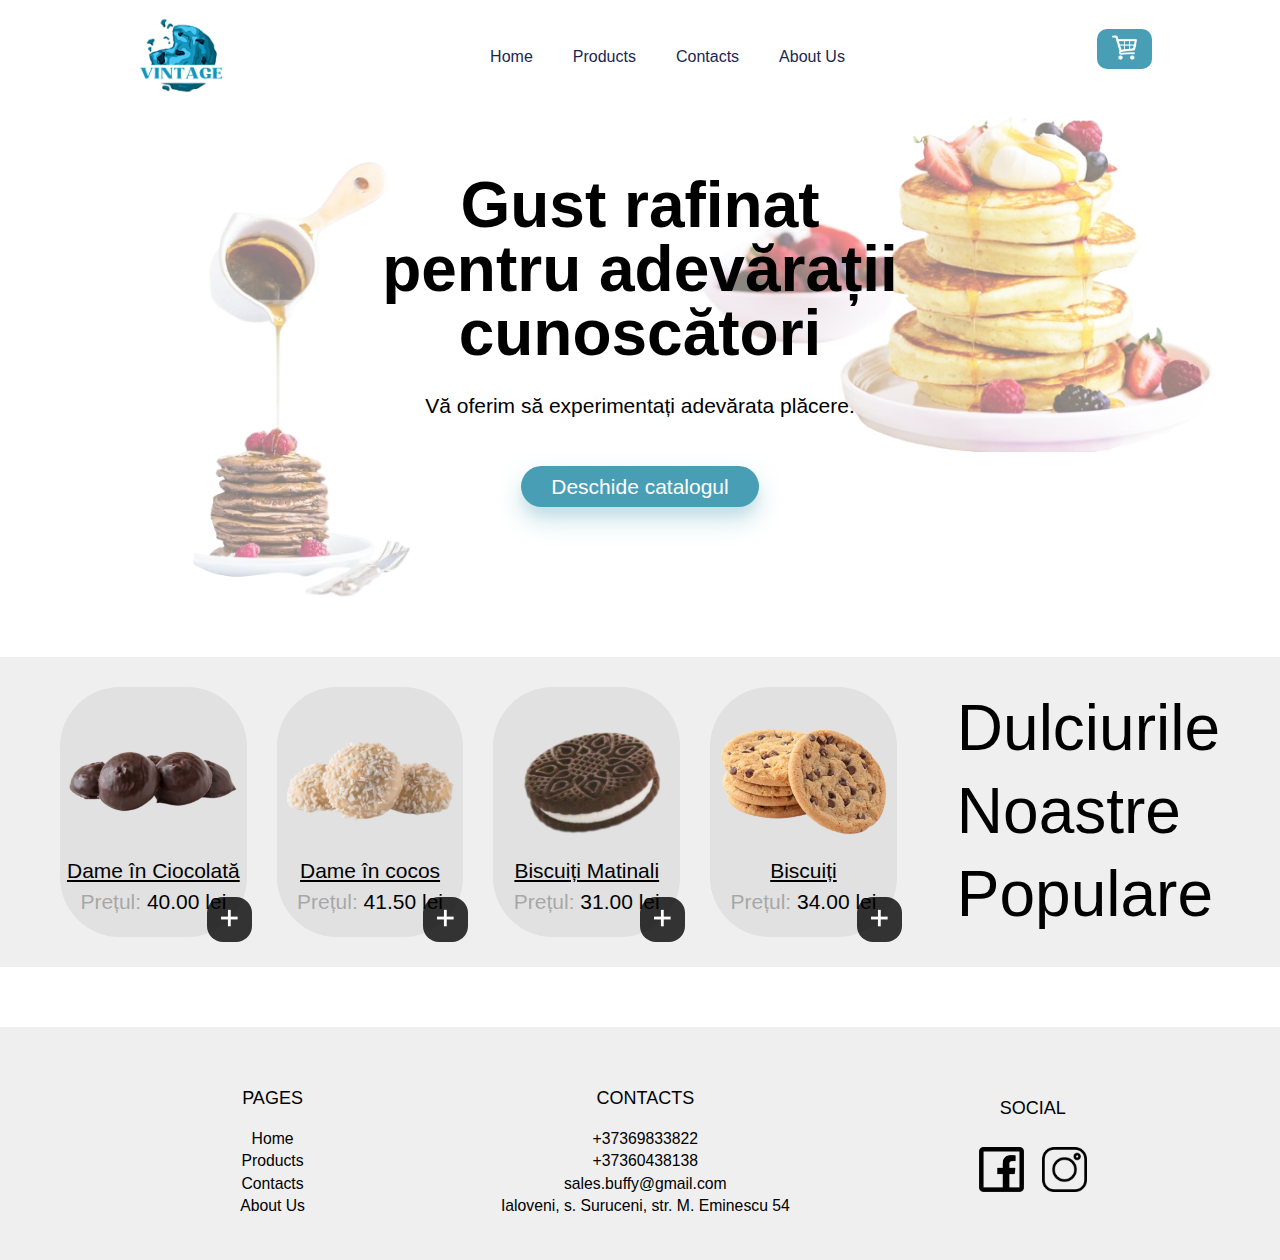
==== index.html @ 69442fd3 "update scroll+product" ====
<!DOCTYPE html>
<html lang="en">

<head>
    <meta charset="UTF-8">
    <meta http-equiv="X-UA-Compatible" content="IE=edge">
    <meta name="viewport" content="width=device-width, initial-scale=1.0">
    <title>Vintage</title>
    <link rel="stylesheet" href="./css/header.css">
    <link rel="stylesheet" href="./css/home.css">
    <link rel="stylesheet" href="./css/footer.css">
    <script src="./js/header.js"></script>
    <script src="./js/products.js"></script>
</head>

<body>
    <div class="header" id="header">
        <div>
            <a href="index.html"><img src="./image/logo.png" onmouseover="this.src='./image/logo2.png'" onmouseout="this.src='./image/logo.png';"></a>
        </div>

        <div id="fullmenu">

            <div>
                <a href="index.html">Home</a>
                <a href="categories.html">Products</a>
                <a href="contacts.html">Contacts</a>
                <a href="aboutus.html">About Us</a>
            </div>
            <div>
                <a href="cart.html"><img src="./image/cart.png"></a>
            </div>
        </div>

        <div onclick="openMenu()" class="burger" id="burger">
            <div class="line"></div>
            <div class="line"></div>
            <div class="line"></div>
        </div>
        <div onclick="closeMenu()" class="close-btn" id="close-btn">&#x2715;</div>
    </div>


    <div class="bgmain">
        <img src="./image/bg2.png">
        <img src="./image/bg3.png">

        <div>
            <h1>Gust rafinat <br> pentru adevărații<br> cunoscători</h1>
            <h2>Vă oferim să experimentați adevărata plăcere.</h2>
            <a href="./categories.html">Deschide catalogul</a>
        </div>
    </div>

    <div class="products">
        <div id="homeProducts"></div>
        <h3>Dulciurile <br> Noastre <br> Populare</h3>
    </div>

    <footer>
        <div class="r1">
            <div class="title">PAGES</div>
            <div><a href="index.html">Home</a></div>
            <div><a href="categories.html">Products</a></div>
            <div><a href="contacts.html">Contacts</a></div>
            <div><a href="aboutus.html">About Us</a></div>
        </div>
        <div class="r2">
            <div class="title">CONTACTS</div>
            <div>+37369833822</div>
            <div>+37360438138</div>
            <div>
                <a
                    href="https://mail.google.com/mail/u/0/#inbox?compose=DmwnWsTKzjHXPfWsfNsQwHJkFnXSbMvwcZqpQcCDzGdRkpkwcccqTbshHFLcXXMTNTQDKDZcHGvq">sales.buffy@gmail.com</a>
            </div>
            <div>Ialoveni, s. Suruceni, str. M. Eminescu 54</div>
        </div>
        <div class="r3">
            <div class="title">SOCIAL</div>
            <div class="images">
                <a href="https://www.facebook.com/buffy.cookies/"><img src="./image/facebook.png"></a>
                <a href="https://www.instagram.com/buffycookies/"><img src="./image/insta.png"></a>
            </div>
    </footer>
</body>

<script type="text/javascript">
    initHomeProducts();
</script>

</html>
---- css/header.css ----
/* http://meyerweb.com/eric/tools/css/reset/ 
   v2.0 | 20110126
   License: none (public domain)
*/
html,
body,
div,
span,
applet,
object,
iframe,
h1,
h2,
h3,
h4,
h5,
h6,
p,
blockquote,
pre,
a,
abbr,
acronym,
address,
big,
cite,
code,
del,
dfn,
em,
img,
ins,
kbd,
q,
s,
samp,
small,
strike,
strong,
sub,
sup,
tt,
var,
b,
u,
i,
center,
dl,
dt,
dd,
ol,
ul,
li,
fieldset,
form,
label,
legend,
table,
caption,
tbody,
tfoot,
thead,
tr,
th,
td,
article,
aside,
canvas,
details,
embed,
figure,
figcaption,
footer,
header,
hgroup,
menu,
nav,
output,
ruby,
section,
summary,
time,
mark,
audio,
video {
  margin: 0;
  padding: 0;
  border: 0;
  font-size: 100%;
  vertical-align: baseline;
  font-family: -apple-system, BlinkMacSystemFont, Segoe UI, Roboto, Oxygen, Ubuntu, Cantarell, Fira Sans, Droid Sans, Helvetica Neue, sans-serif;
}

/* HTML5 display-role reset for older browsers */
article,
aside,
details,
figcaption,
figure,
footer,
header,
hgroup,
menu,
nav,
section {
  display: block;
}

body {
  line-height: 1;
}

ol,
ul {
  list-style: none;
}

blockquote,
q {
  quotes: none;
}

blockquote:before,
blockquote:after,
q:before,
q:after {
  content: "";
  content: none;
}

table {
  border-collapse: collapse;
  border-spacing: 0;
}

.header {
  display: flex;
  align-items: center;
  padding: 0 10vw;
}
.header > div:nth-child(1) > a > img {
  width: 110px;
}
@media only screen and (max-width: 1024px) {
  .header > div:nth-child(1) > a > img {
    width: 80px;
  }
}
.header > div:nth-child(2) {
  display: flex;
  flex: 1;
}
@media only screen and (max-width: 1024px) {
  .header > div:nth-child(2) {
    display: none;
    background-color: white;
    flex-direction: column;
    position: fixed;
    width: 100%;
    height: 100%;
    z-index: 2;
    left: 0;
    top: 0;
  }
}
.header > div:nth-child(2) > div:nth-child(1) {
  justify-content: center;
  text-align: center;
  display: flex;
  width: 450px;
  flex: 1;
}
@media only screen and (max-width: 1024px) {
  .header > div:nth-child(2) > div:nth-child(1) {
    flex-direction: column;
    width: 100%;
  }
}
.header > div:nth-child(2) > div:nth-child(1) a {
  text-decoration: none;
  color: #1b264f;
  margin: 20px;
}
.header > div:nth-child(2) > div:nth-child(1) a:hover {
  color: #489fb5;
}
.header > div:nth-child(2) > div:nth-child(2) {
  height: 40px;
  background-color: #489fb5;
  border-radius: 10px;
  position: relative;
  display: flex;
  align-items: center;
  overflow: hidden;
}
@media only screen and (max-width: 1024px) {
  .header > div:nth-child(2) > div:nth-child(2) {
    top: -30vh;
    width: 9vh;
    justify-content: center;
    margin: auto;
  }
}
.header > div:nth-child(2) > div:nth-child(2) a {
  padding: 5px 10px;
}
.header > div:nth-child(2) > div:nth-child(2) a:hover {
  background-color: #1a5c6c;
}
.header > div:nth-child(2) > div:nth-child(2) a > img {
  width: 25px;
  margin: 5px;
}
.header .burger {
  display: none;
  position: absolute;
  top: 5vh;
  right: 5vh;
  z-index: 3;
}
@media only screen and (max-width: 1024px) {
  .header .burger {
    display: block;
  }
}
.header .burger > .line {
  height: 0.3vh;
  width: 3vh;
  border-radius: 10px;
  background-color: black;
  margin-bottom: 0.7vh;
}

.close-btn {
  display: none;
  position: absolute;
  top: 4vh;
  right: 5vh;
  font-size: 24px;
  color: #333;
  background-color: transparent;
  border: none;
  cursor: pointer;
  outline: none;
  z-index: 5;
}
@media only screen and (max-width: 1024px) {
  .close-btn {
    position: fixed;
  }
}/*# sourceMappingURL=header.css.map */
---- css/home.css ----
/* http://meyerweb.com/eric/tools/css/reset/ 
   v2.0 | 20110126
   License: none (public domain)
*/
html,
body,
div,
span,
applet,
object,
iframe,
h1,
h2,
h3,
h4,
h5,
h6,
p,
blockquote,
pre,
a,
abbr,
acronym,
address,
big,
cite,
code,
del,
dfn,
em,
img,
ins,
kbd,
q,
s,
samp,
small,
strike,
strong,
sub,
sup,
tt,
var,
b,
u,
i,
center,
dl,
dt,
dd,
ol,
ul,
li,
fieldset,
form,
label,
legend,
table,
caption,
tbody,
tfoot,
thead,
tr,
th,
td,
article,
aside,
canvas,
details,
embed,
figure,
figcaption,
footer,
header,
hgroup,
menu,
nav,
output,
ruby,
section,
summary,
time,
mark,
audio,
video {
  margin: 0;
  padding: 0;
  border: 0;
  font-size: 100%;
  vertical-align: baseline;
  font-family: -apple-system, BlinkMacSystemFont, Segoe UI, Roboto, Oxygen, Ubuntu, Cantarell, Fira Sans, Droid Sans, Helvetica Neue, sans-serif;
}

/* HTML5 display-role reset for older browsers */
article,
aside,
details,
figcaption,
figure,
footer,
header,
hgroup,
menu,
nav,
section {
  display: block;
}

body {
  line-height: 1;
}

ol,
ul {
  list-style: none;
}

blockquote,
q {
  quotes: none;
}

blockquote:before,
blockquote:after,
q:before,
q:after {
  content: "";
  content: none;
}

table {
  border-collapse: collapse;
  border-spacing: 0;
}

body {
  overflow-x: hidden;
  font-family: -apple-system, BlinkMacSystemFont, Segoe UI, Roboto, Oxygen, Ubuntu, Cantarell, Fira Sans, Droid Sans, Helvetica Neue, sans-serif;
  overflow-y: scroll;
}

.bgmain {
  position: relative;
  overflow: hidden;
}
.bgmain > img:first-of-type {
  position: absolute;
  left: 15%;
  top: 10%;
  height: 90%;
}
@media only screen and (max-width: 1024px) {
  .bgmain > img:first-of-type {
    display: none;
  }
}
.bgmain > img:last-of-type {
  position: absolute;
  right: 5%;
  top: 0;
  height: 70%;
}
@media only screen and (max-width: 1024px) {
  .bgmain > img:last-of-type {
    position: absolute;
    right: 2%;
    top: 10%;
    height: 90%;
  }
}
.bgmain > div {
  position: relative;
  z-index: 1;
  margin: 0 auto;
  display: flex;
  flex-direction: column;
  align-items: center;
  background-color: rgba(255, 255, 255, 0.5);
  padding: 60px 0 90px;
}
@media only screen and (max-width: 1024px) {
  .bgmain > div {
    padding: 50px 20px 30px;
    background-color: rgba(255, 255, 255, 0.724);
  }
}
.bgmain > div > h1 {
  font-size: 64px;
  text-align: center;
  font-weight: 600;
}
@media only screen and (max-width: 1024px) {
  .bgmain > div > h1 {
    font-size: 36px;
  }
}
.bgmain > div > h2 {
  font-size: 21px;
  font-weight: 400;
  margin-top: 30px;
}
@media only screen and (max-width: 1024px) {
  .bgmain > div > h2 {
    font-size: 18px;
    text-align: center;
  }
}
.bgmain > div > a {
  text-decoration: none;
  color: white;
  background-color: #489fb5;
  font-size: 21px;
  padding: 10px 30px;
  border-radius: 30px;
  margin-top: 50px;
  font-weight: 400;
  box-shadow: rgba(72, 159, 181, 0.2941176471) 0px 1.4vh 2.8vh, rgba(72, 159, 181, 0.0901960784) 0px 1vh 1vh;
}
.bgmain > div > a:hover {
  background-color: rgba(72, 159, 181, 0.7960784314);
}
@media only screen and (max-width: 1024px) {
  .bgmain > div > a {
    margin-top: 50px;
  }
}

.products {
  display: flex;
  padding: 30px 60px;
  background-color: rgba(128, 128, 128, 0.124);
  margin: 60px 0;
}
@media only screen and (max-width: 1024px) {
  .products {
    flex-direction: column-reverse;
    padding: 30px 20px;
  }
}
.products > div {
  display: flex;
  flex: 1;
  margin-right: 60px;
}
@media only screen and (max-width: 1024px) {
  .products > div {
    flex-direction: column;
    margin-right: 0;
  }
}
.products > div > div {
  flex: 1;
  background-color: rgba(128, 128, 128, 0.124);
  margin-right: 30px;
  border-radius: 60px;
  display: flex;
  flex-direction: column;
  align-items: center;
  justify-content: center;
  position: relative;
  text-decoration: none;
}
.products > div > div:last-of-type {
  margin-right: 0px;
}
@media only screen and (max-width: 1024px) {
  .products > div > div {
    margin-right: 0;
    border-radius: 8px;
    margin-top: 30px;
    padding: 30px 0 0;
  }
}
.products > div > div > img {
  width: 90%;
  height: 120px;
  -o-object-fit: contain;
     object-fit: contain;
  padding: 1vh 1vh;
}
.products > div > div > p,
.products > div > div a {
  color: rgba(128, 128, 128, 0.6);
  font-size: 21px;
  margin-top: 10px;
}
.products > div > div > p > span,
.products > div > div a > span {
  color: black;
}
.products > div > div > a {
  color: black;
}
.products > div > div > a:hover {
  text-decoration: none;
}
.products > div > div > button {
  position: absolute;
  bottom: -5px;
  right: -5px;
  background-color: rgba(0, 0, 0, 0.787);
  outline: none;
  border: 0;
  width: 45px;
  height: 45px;
  border-radius: 16px;
  cursor: pointer;
}
@media only screen and (max-width: 1024px) {
  .products > div > div > button {
    position: relative;
    width: 100%;
    right: 0;
    bottom: 0;
    border-radius: 0;
    margin-top: 20px;
    border-bottom-left-radius: 12px;
    border-bottom-right-radius: 12px;
  }
}
.products > div > div > button:hover {
  opacity: 0.8;
}
.products > div > div > button > img {
  width: 25px;
}
.products > h3 {
  line-height: 1.3;
  font-size: 64px;
  font-weight: 100;
}
@media only screen and (max-width: 1024px) {
  .products > h3 {
    font-size: 32px;
    text-align: center;
  }
  .products > h3 > br {
    display: none;
  }
}/*# sourceMappingURL=home.css.map */
---- css/footer.css ----
/* http://meyerweb.com/eric/tools/css/reset/ 
   v2.0 | 20110126
   License: none (public domain)
*/
html,
body,
div,
span,
applet,
object,
iframe,
h1,
h2,
h3,
h4,
h5,
h6,
p,
blockquote,
pre,
a,
abbr,
acronym,
address,
big,
cite,
code,
del,
dfn,
em,
img,
ins,
kbd,
q,
s,
samp,
small,
strike,
strong,
sub,
sup,
tt,
var,
b,
u,
i,
center,
dl,
dt,
dd,
ol,
ul,
li,
fieldset,
form,
label,
legend,
table,
caption,
tbody,
tfoot,
thead,
tr,
th,
td,
article,
aside,
canvas,
details,
embed,
figure,
figcaption,
footer,
header,
hgroup,
menu,
nav,
output,
ruby,
section,
summary,
time,
mark,
audio,
video {
  margin: 0;
  padding: 0;
  border: 0;
  font-size: 100%;
  vertical-align: baseline;
  font-family: -apple-system, BlinkMacSystemFont, Segoe UI, Roboto, Oxygen, Ubuntu, Cantarell, Fira Sans, Droid Sans, Helvetica Neue, sans-serif;
}

/* HTML5 display-role reset for older browsers */
article,
aside,
details,
figcaption,
figure,
footer,
header,
hgroup,
menu,
nav,
section {
  display: block;
}

body {
  line-height: 1;
}

ol,
ul {
  list-style: none;
}

blockquote,
q {
  quotes: none;
}

blockquote:before,
blockquote:after,
q:before,
q:after {
  content: "";
  content: none;
}

table {
  border-collapse: collapse;
  border-spacing: 0;
}

body {
  overflow-x: hidden;
}

footer {
  display: flex;
  text-align: center;
  position: relative;
  left: 0;
  width: 100%;
  padding: 20px;
  background-color: #efefef;
  justify-content: center;
  align-items: center;
}
@media only screen and (max-width: 1024px) {
  footer {
    padding: 0;
    flex-wrap: wrap;
  }
}
footer > .r1 {
  line-height: 2.5vh;
  padding: 2.5vh 10vh;
}
@media only screen and (max-width: 1024px) {
  footer > .r1 {
    line-height: 3vh;
  }
}
footer > .r1 > .title {
  font-size: 2vh;
  font-weight: 500;
  margin: 2vh 2vh;
}
@media only screen and (max-width: 1024px) {
  footer > .r1 > .title {
    font-size: 3vh;
  }
}
footer > .r1 > div > a {
  text-decoration: none;
  color: black;
  font-size: 1.75vh;
}
@media only screen and (max-width: 1024px) {
  footer > .r1 > div > a {
    font-size: 2.5vh;
  }
}
footer > .r2 {
  line-height: 2.5vh;
  padding: 2.5vh 10vh;
}
@media only screen and (max-width: 1024px) {
  footer > .r2 {
    line-height: 3vh;
  }
}
footer > .r2 > .title {
  font-size: 2vh;
  font-weight: 500;
  margin: 2vh 2vh;
}
@media only screen and (max-width: 1024px) {
  footer > .r2 > .title {
    font-size: 3vh;
  }
}
footer > .r2 > div {
  font-size: 1.75vh;
}
@media only screen and (max-width: 1024px) {
  footer > .r2 > div {
    font-size: 2.25vh;
  }
}
footer > .r2 > div > a {
  text-decoration: none;
  color: black;
}
footer > .r3 {
  line-height: 2.5vh;
  padding: 2.5vh 10vh;
}
@media only screen and (max-width: 1024px) {
  footer > .r3 {
    line-height: 3vh;
  }
}
footer > .r3 > .title {
  font-size: 2vh;
  font-weight: 500;
  margin: 2vh 2vh;
}
@media only screen and (max-width: 1024px) {
  footer > .r3 > .title {
    font-size: 3vh;
  }
}
footer > .r3 > .images {
  display: inline-flex;
  justify-content: center;
  align-items: center;
}
footer > .r3 > .images > a > img {
  width: 45px;
  margin: 1vh 1vh;
}
@media only screen and (max-width: 1024px) {
  footer > .r3 > .images > a > img {
    width: 35px;
  }
}/*# sourceMappingURL=footer.css.map */
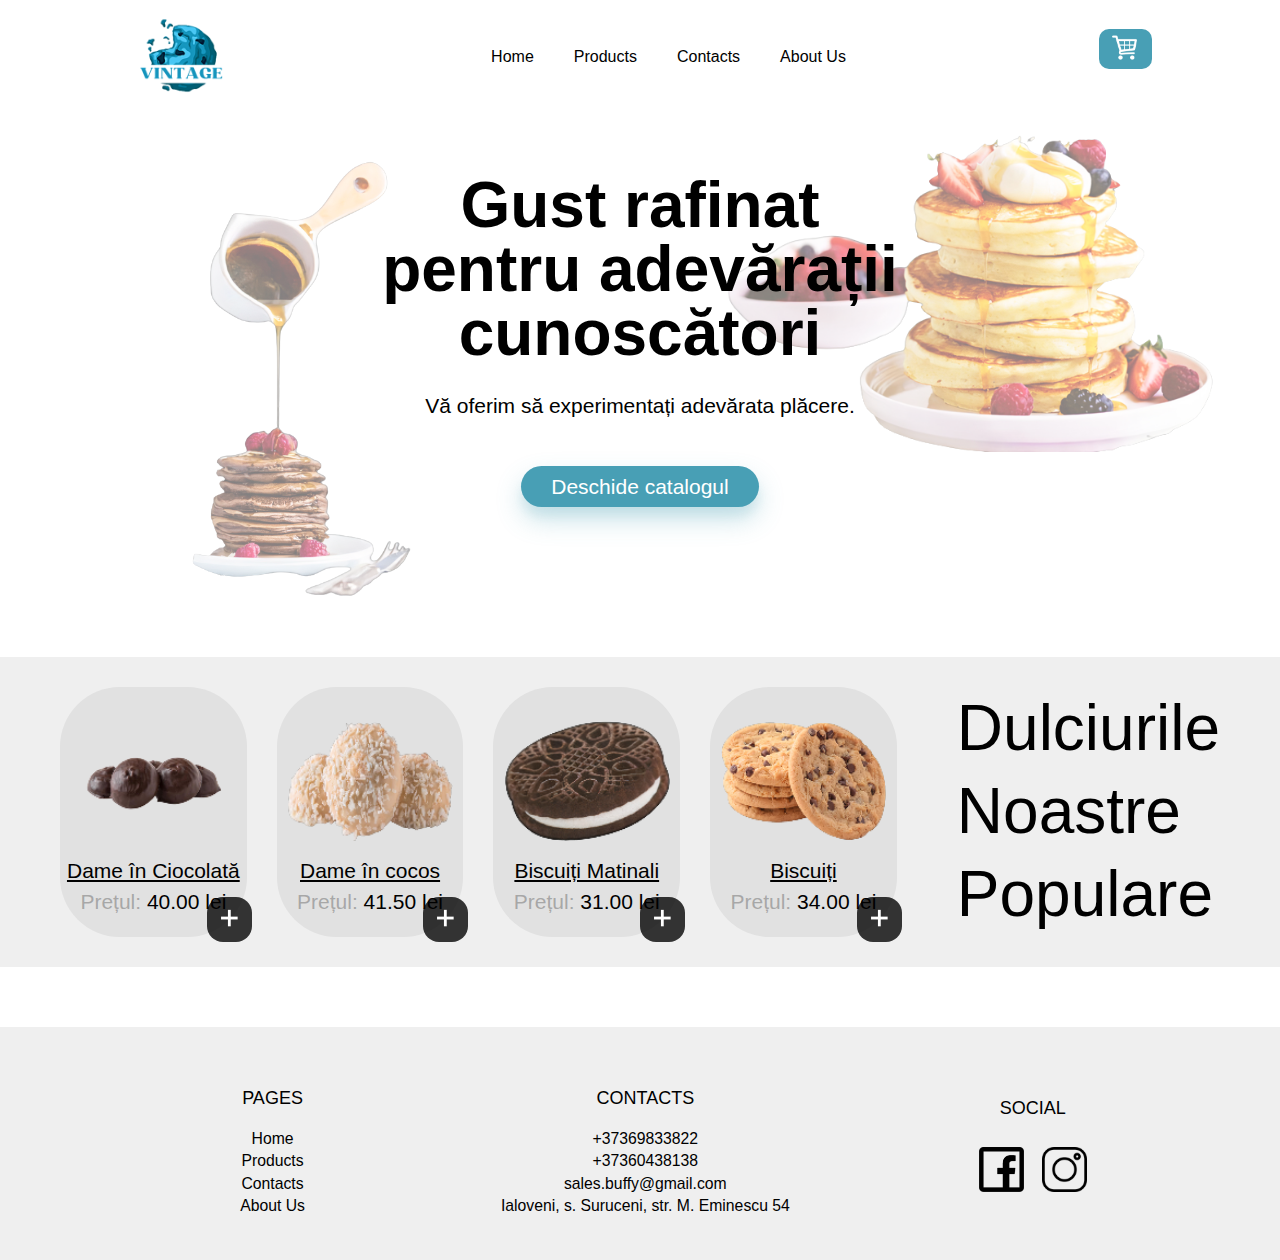
==== commit 2bbe7ed8: "update" ====
--- a/index.html
+++ b/index.html
@@ -5,6 +5,10 @@
     <meta charset="UTF-8">
     <meta http-equiv="X-UA-Compatible" content="IE=edge">
     <meta name="viewport" content="width=device-width, initial-scale=1.0">
+    <meta name="description"
+        content="Biscuiți delicioși pentru toate gusturile! Gama noastră variată de biscuiți proaspeți, crocanți și savuroși este pregătită să te surprindă. Comandă acum și bucură-te de cea mai bună experiență de cumpărare de biscuiți online!">
+    <meta name="keywords"
+        content="biscuiti, biscuiti online, biscuiti de casa, biscuiti cu ciocolata, biscuiti cu fructe, biscuiti dietetici, biscuiti bio, biscuiti vegani, cumpara biscuiti, magazin online biscuiti, promotii biscuiti, oferte biscuiti, preturi biscuiti, livrare biscuiti, gustari, deserturi.">
     <title>Vintage</title>
     <link rel="stylesheet" href="./css/header.css">
     <link rel="stylesheet" href="./css/home.css">
@@ -16,7 +20,8 @@
 <body>
     <div class="header" id="header">
         <div>
-            <a href="index.html"><img src="./image/logo.png" onmouseover="this.src='./image/logo2.png'" onmouseout="this.src='./image/logo.png';"></a>
+            <a href="index.html"><img src="./image/logo.png" onmouseover="this.src='./image/logo2.png'"
+                    onmouseout="this.src='./image/logo.png';" alt="logo"></a>
         </div>
 
         <div id="fullmenu">
@@ -28,7 +33,7 @@
                 <a href="aboutus.html">About Us</a>
             </div>
             <div>
-                <a href="cart.html"><img src="./image/cart.png"></a>
+                <a href="cart.html"><img src="./image/cart.png" alt="cart icon"></a>
             </div>
         </div>
 
@@ -42,8 +47,8 @@
 
 
     <div class="bgmain">
-        <img src="./image/bg2.png">
-        <img src="./image/bg3.png">
+        <img src="./image/bg2.png" alt="imagine pentru background">
+        <img src="./image/bg3.png" alt="imagine pentru background">
 
         <div>
             <h1>Gust rafinat <br> pentru adevărații<br> cunoscători</h1>
@@ -53,7 +58,9 @@
     </div>
 
     <div class="products">
-        <div id="homeProducts"></div>
+        <div id="homeProducts">
+
+        </div>
         <h3>Dulciurile <br> Noastre <br> Populare</h3>
     </div>
 
@@ -67,21 +74,27 @@
         </div>
         <div class="r2">
             <div class="title">CONTACTS</div>
-            <div>+37369833822</div>
-            <div>+37360438138</div>
             <div>
-                <a
-                    href="https://mail.google.com/mail/u/0/#inbox?compose=DmwnWsTKzjHXPfWsfNsQwHJkFnXSbMvwcZqpQcCDzGdRkpkwcccqTbshHFLcXXMTNTQDKDZcHGvq">sales.buffy@gmail.com</a>
+                <a href="tel:+37369833822" target="_blank">+37369833822</a>
+            </div>
+            <div> <a href="tel:+37360438138" target="_blank">+37360438138</a></div>
+            <div>
+                <a href="https://mail.google.com/mail/u/0/#inbox?compose=DmwnWsTKzjHXPfWsfNsQwHJkFnXSbMvwcZqpQcCDzGdRkpkwcccqTbshHFLcXXMTNTQDKDZcHGvq"
+                    target="_blank">sales.buffy@gmail.com</a>
             </div>
             <div>Ialoveni, s. Suruceni, str. M. Eminescu 54</div>
         </div>
         <div class="r3">
             <div class="title">SOCIAL</div>
             <div class="images">
-                <a href="https://www.facebook.com/buffy.cookies/"><img src="./image/facebook.png"></a>
-                <a href="https://www.instagram.com/buffycookies/"><img src="./image/insta.png"></a>
+                <a href="https://www.facebook.com/buffy.cookies/" target="_blank"><img src="./image/facebook.png"
+                        alt="facebook logo"></a>
+                <a href="https://www.instagram.com/buffycookies/" target="_blank"><img src="./image/insta.png"
+                        alt="instagram logo"></a>
             </div>
     </footer>
+
+    <script src="./js/cart.js"></script>
 </body>
 
 <script type="text/javascript">
--- a/css/header.css
+++ b/css/header.css
@@ -133,6 +133,12 @@
   border-spacing: 0;
 }
 
+body {
+  display: flex;
+  flex-direction: column;
+  min-height: 100vh;
+}
+
 .header {
   display: flex;
   align-items: center;
@@ -178,7 +184,7 @@
 }
 .header > div:nth-child(2) > div:nth-child(1) a {
   text-decoration: none;
-  color: #1b264f;
+  color: #000000;
   margin: 20px;
 }
 .header > div:nth-child(2) > div:nth-child(1) a:hover {
@@ -210,6 +216,7 @@
 .header > div:nth-child(2) > div:nth-child(2) a > img {
   width: 25px;
   margin: 5px;
+  margin-left: 3px;
 }
 .header .burger {
   display: none;
--- a/css/home.css
+++ b/css/home.css
@@ -134,6 +134,12 @@
 }
 
 body {
+  display: flex;
+  flex-direction: column;
+  min-height: 100vh;
+}
+
+body {
   overflow-x: hidden;
   font-family: -apple-system, BlinkMacSystemFont, Segoe UI, Roboto, Oxygen, Ubuntu, Cantarell, Fira Sans, Droid Sans, Helvetica Neue, sans-serif;
   overflow-y: scroll;
--- a/css/footer.css
+++ b/css/footer.css
@@ -134,6 +134,12 @@
 }
 
 body {
+  display: flex;
+  flex-direction: column;
+  min-height: 100vh;
+}
+
+body {
   overflow-x: hidden;
 }
 
@@ -141,6 +147,7 @@
   display: flex;
   text-align: center;
   position: relative;
+  bottom: 0;
   left: 0;
   width: 100%;
   padding: 20px;
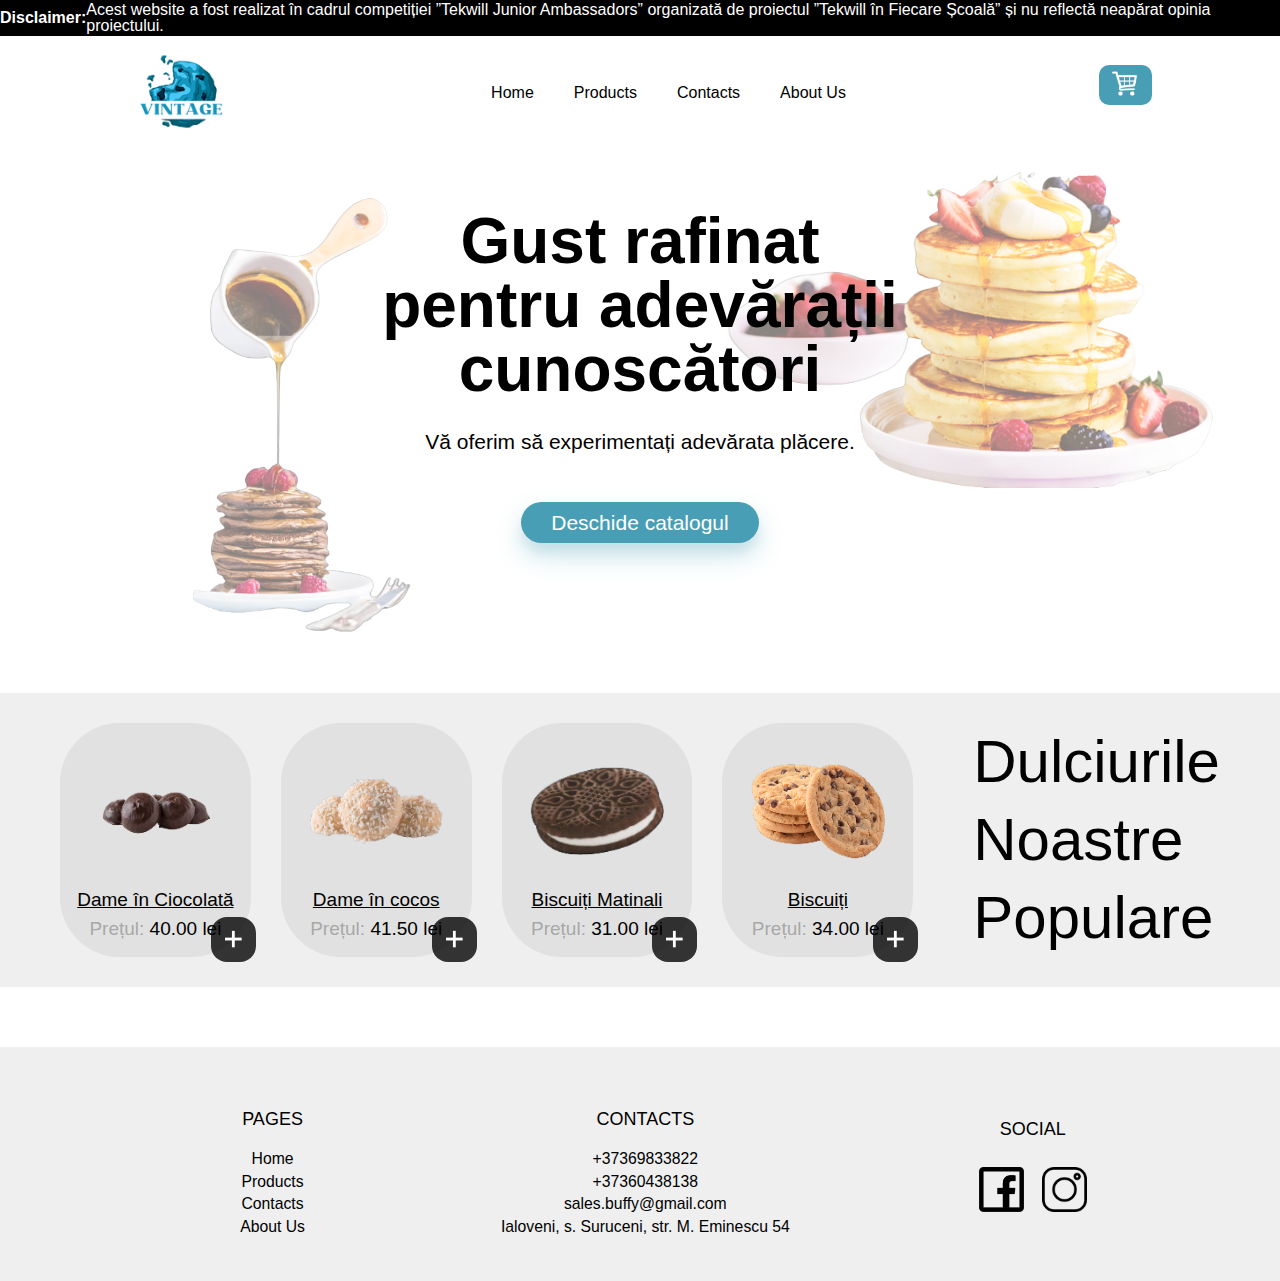
==== commit 0ecf2293: "update" ====
--- a/index.html
+++ b/index.html
@@ -18,6 +18,9 @@
 </head>
 
 <body>
+    <div class="disclaimer"><span>Disclaimer:</span> Acest website a fost realizat în cadrul
+        competiției ”Tekwill Junior Ambassadors” organizată de proiectul ”Tekwill în Fiecare
+        Școală” și nu reflectă neapărat opinia proiectului.</div>
     <div class="header" id="header">
         <div>
             <a href="index.html"><img src="./image/logo.png" onmouseover="this.src='./image/logo2.png'"
--- a/css/header.css
+++ b/css/header.css
@@ -255,4 +255,21 @@
   .close-btn {
     position: fixed;
   }
+}
+
+.disclaimer {
+  display: flex;
+  align-items: center;
+  justify-content: center;
+  height: 4vh;
+  background-color: #000000;
+  color: white;
+}
+@media only screen and (max-width: 1024px) {
+  .disclaimer {
+    display: none;
+  }
+}
+.disclaimer > span {
+  font-weight: 800;
 }/*# sourceMappingURL=header.css.map */--- a/css/home.css
+++ b/css/home.css
@@ -278,7 +278,7 @@
   }
 }
 .products > div > div > img {
-  width: 90%;
+  width: 70%;
   height: 120px;
   -o-object-fit: contain;
      object-fit: contain;
@@ -287,7 +287,7 @@
 .products > div > div > p,
 .products > div > div a {
   color: rgba(128, 128, 128, 0.6);
-  font-size: 21px;
+  font-size: 19px;
   margin-top: 10px;
 }
 .products > div > div > p > span,
@@ -332,7 +332,7 @@
 }
 .products > h3 {
   line-height: 1.3;
-  font-size: 64px;
+  font-size: 60px;
   font-weight: 100;
 }
 @media only screen and (max-width: 1024px) {
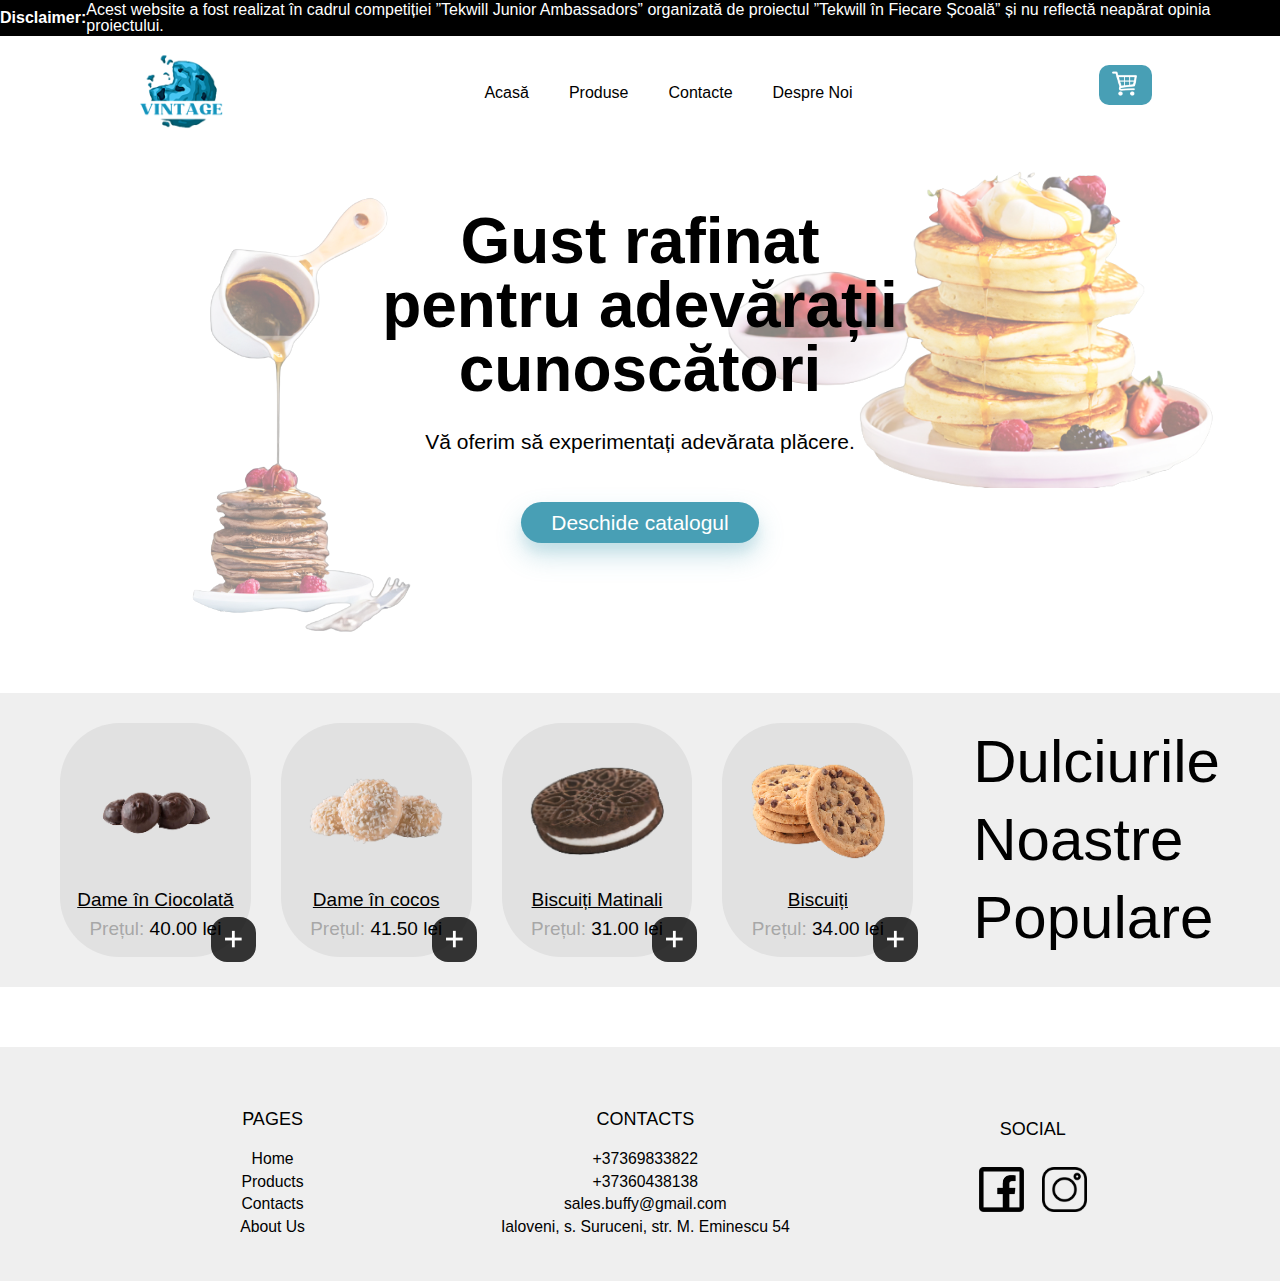
==== commit fa0f924b: "scs" ====
--- a/index.html
+++ b/index.html
@@ -30,10 +30,10 @@
         <div id="fullmenu">
 
             <div>
-                <a href="index.html">Home</a>
-                <a href="categories.html">Products</a>
-                <a href="contacts.html">Contacts</a>
-                <a href="aboutus.html">About Us</a>
+                <a href="index.html">Acasă</a>
+                <a href="categories.html">Produse</a>
+                <a href="contacts.html">Contacte</a>
+                <a href="aboutus.html">Despre Noi</a>
             </div>
             <div>
                 <a href="cart.html"><img src="./image/cart.png" alt="cart icon"></a>
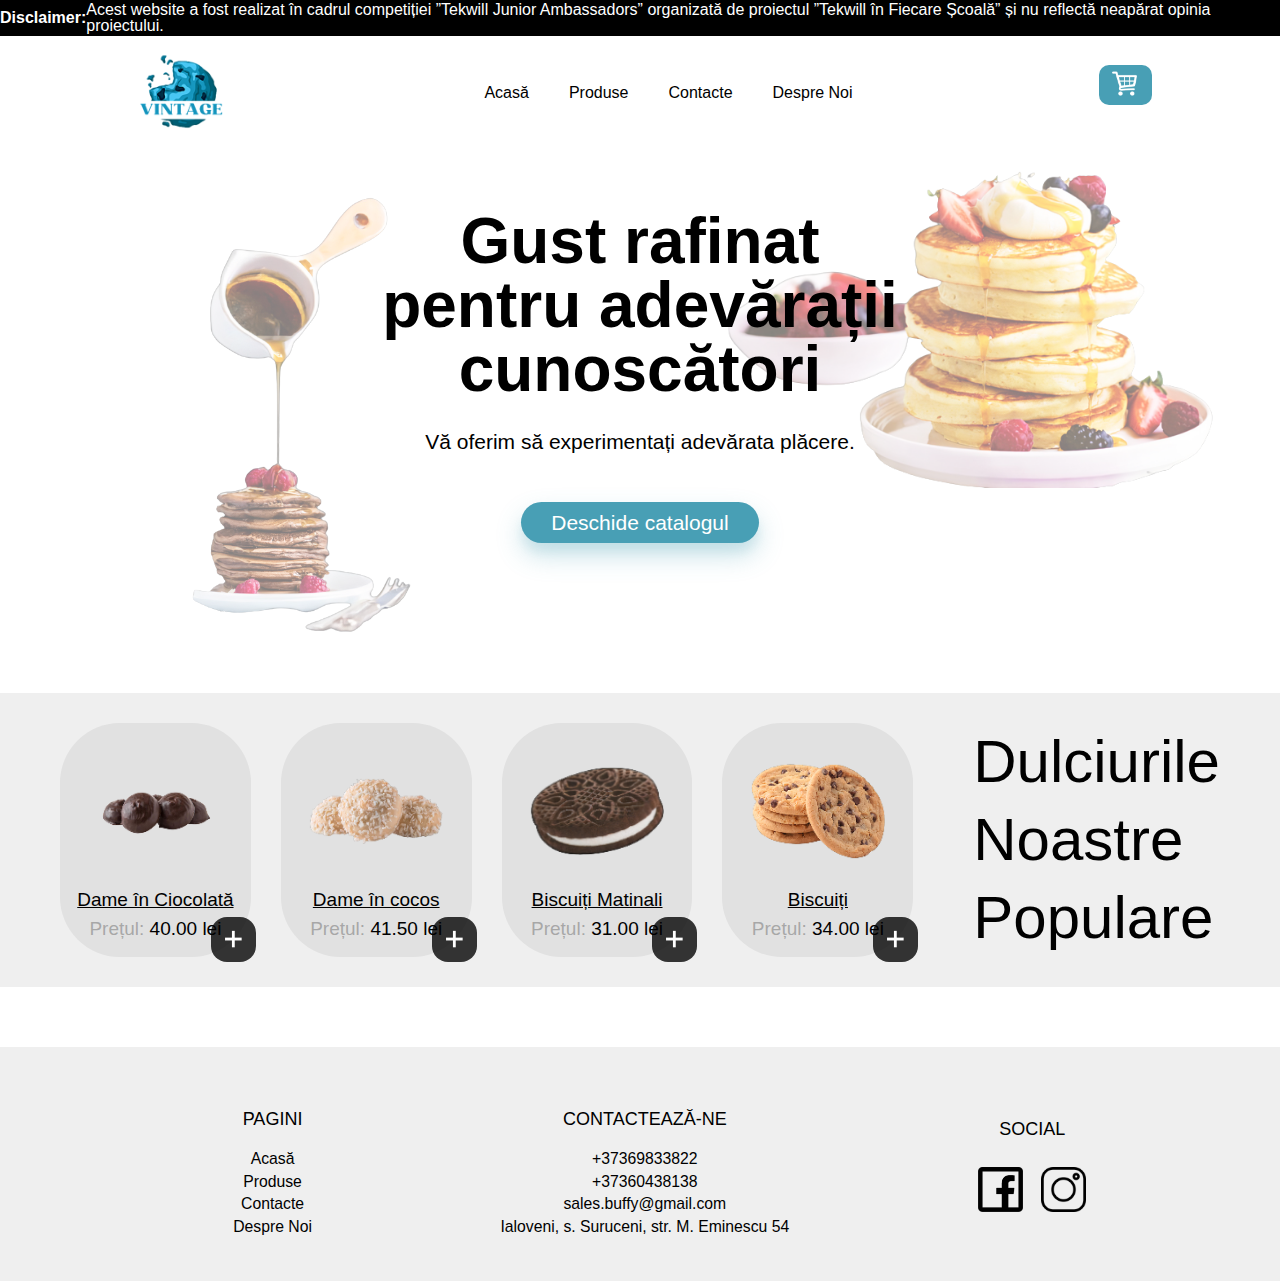
==== commit 4e77c964: "VCASD" ====
--- a/index.html
+++ b/index.html
@@ -69,14 +69,14 @@
 
     <footer>
         <div class="r1">
-            <div class="title">PAGES</div>
-            <div><a href="index.html">Home</a></div>
-            <div><a href="categories.html">Products</a></div>
-            <div><a href="contacts.html">Contacts</a></div>
-            <div><a href="aboutus.html">About Us</a></div>
+            <div class="title">PAGINI</div>
+            <div><a href="index.html">Acasă</a></div>
+            <div><a href="categories.html">Produse</a></div>
+            <div><a href="contacts.html">Contacte</a></div>
+            <div><a href="aboutus.html">Despre Noi</a></div>
         </div>
         <div class="r2">
-            <div class="title">CONTACTS</div>
+            <div class="title">CONTACTEAZĂ-NE</div>
             <div>
                 <a href="tel:+37369833822" target="_blank">+37369833822</a>
             </div>
